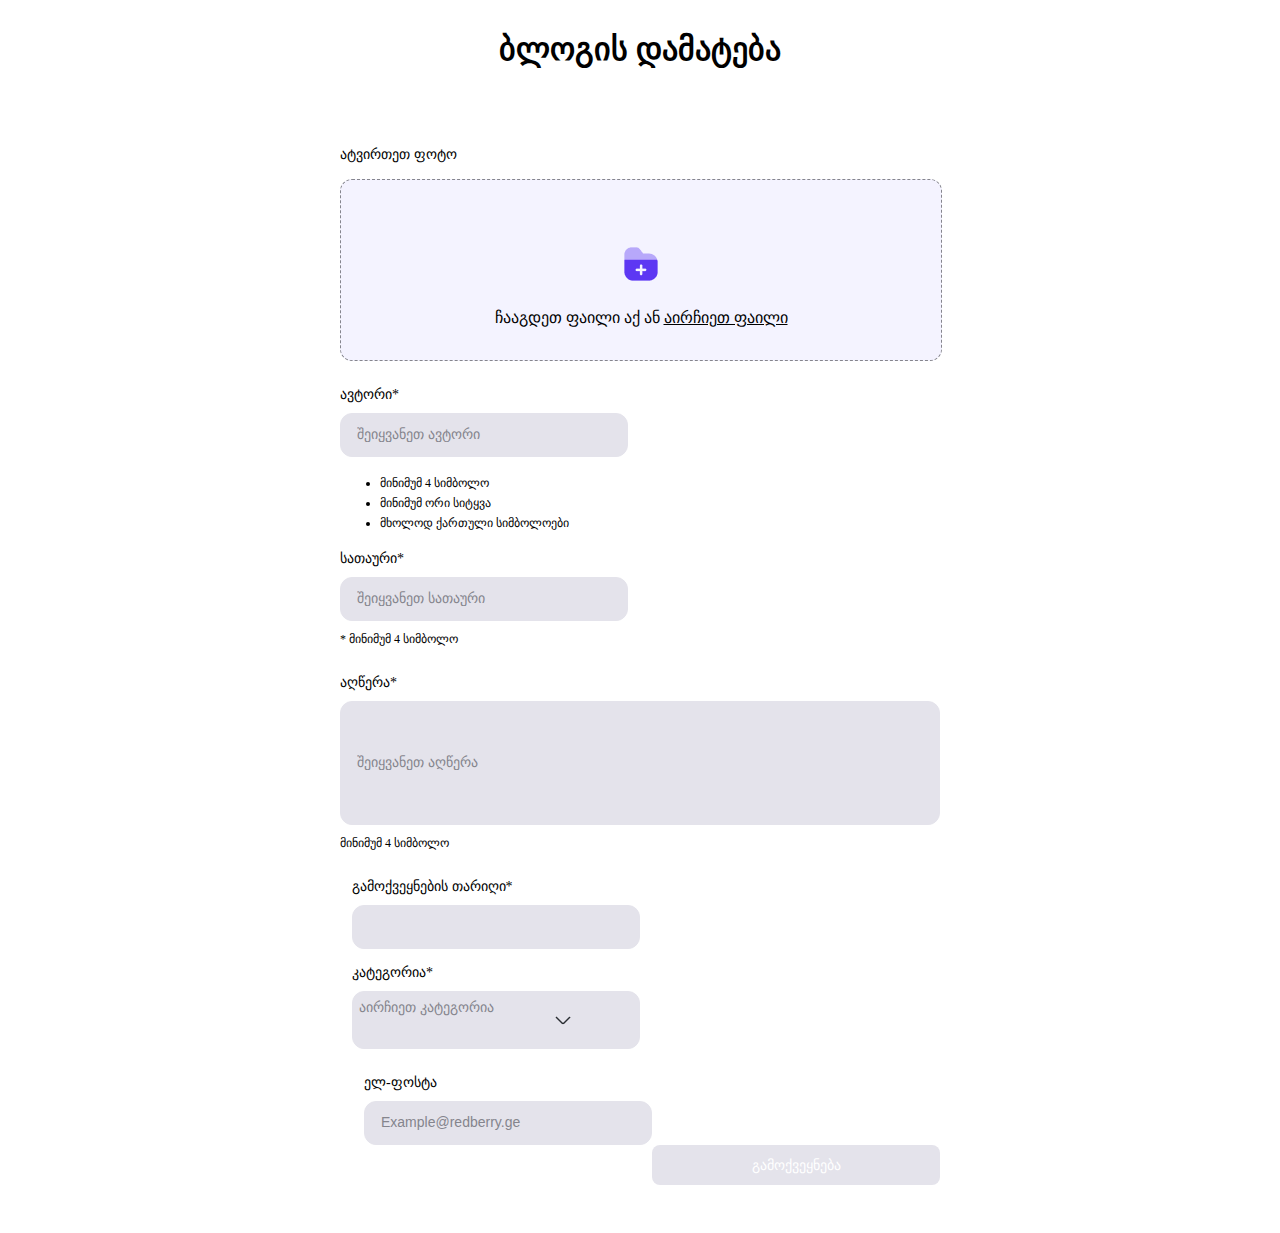
==== addBlog.html @ f6e84726 "separate pages" ====
<!DOCTYPE html>
<html lang="en">
<head>
    <meta charset="UTF-8">
    <meta name="viewport" content="width=device-width, initial-scale=1.0">
    <title>Document</title>
    <link rel="stylesheet" href="addBlogs.css">
</head>
<body>
    
<!-- სარეგისტრაციო ფორმა -->


<section class="regFormSection">
    <h1 class="addBlog">ბლოგის დამატება</h1>
    <div class="regForm">
        
    <p class="uploadImg">ატვირთეთ ფოტო</p>




    <div class="uploadImgDiv">
        <p class="imgName"></p>
        <div class="uploadIMGsection">
        <img class="folderAdd" src="./images/icons/folder-add.png" alt="">
        <label for="cardimgtops">ჩააგდეთ ფაილი აქ ან <a id="imageFileLink" class="uploadSelect" href="#">აირჩიეთ ფაილი</a></label>
        <input type="file" id="myImageInput" name="myImage" accept="image/png, image/gif, image/jpeg"/>
    </div>

    </div>









    <div class="container-fluid authorinfo">
        <div class="row">
            <div class="col-6 ">
                <p class="author">ავტორი*</p>
                <input class="focussTyle " type="text" name="" id="author" placeholder="შეიყვანეთ ავტორი">
                <div class="namerestr">

                    <ul>
                        <li class="restrictions restr1">მინიმუმ 4 სიმბოლო</li>
                        <li class="restrictions restr2">მინიმუმ ორი სიტყვა</li>
                        <li class="restrictions restr3">მხოლოდ ქართული სიმბოლოები</li>
                     
                    </ul>
                
            </div>
            </div>
           
            <div class="col-6">
                <p class="cardHeader">სათაური*</p>
                <input class="focussTyle " type="text" name="" id="cardHeader" placeholder="შეიყვანეთ სათაური">
                <p class="restrictions namerestr restr4 ">* მინიმუმ 4 სიმბოლო</p>
            </div>
        </div>
        </div>
        <div class="descriptionBox">
            <p class="descr">აღწერა*</p>
            <input class="focussTyle " type="text" name="" id="enterDescr" placeholder="შეიყვანეთ აღწერა">
        <p class="restrictions namerestr restr5">მინიმუმ 4 სიმბოლო</p>
        </div>
   




<div class="container-fluid publisDateSec">
    <div class="row ">
        <div class="col-6 ">
            <p class="publDate">გამოქვეყნების თარიღი*</p>
            <input class="focussTyle " type="text" name="" id="publDate">
        </div>

        <div class="col-6 cathegoryDiv">
            <p class="cathegory">კატეგორია*</p>
            
            <div id="cathegory">
               
                    <div class="sortBtnsDiv2">
                    
                </div>
           
                <img id="downarrow" src="./images/icons/arrow-down.png" alt="">
                <span class="choosecategory">აირჩიეთ კატეგორია</span> 
            </div>
            
        
            <div id="buttonCollectionForSelect">
                <div class="sortBtnsDivsel selectedButtonsDiv">
                    <button class="cardButtons marketsel selectedButtons">მარკეტი</button>
                    <button class=" cardButtons applsel selectedButtons">აპლიკაცია </button>
                    <button class=" cardButtons AIsel selectedButtons">ხეოვნური ინტელექტი </button>
                    <button class=" cardButtons UIsel selectedButtons">UI/UX </button>
                    <button class="cardButtons researchsel selectedButtons">კვლევა </button>
                    <button class="cardButtons figmasel selectedButtons">Figma </button>
            </div>
            


            
        </div>
       
    </div>

<div class="container-fluid publisDateSec">
    <div class="row">
        <div class="col-6">
            <p class="uploademail">ელ-ფოსტა</p>
        <input class="focussTyle " type="email" name="" id="uploademail" placeholder="Example@redberry.ge">
        <p class="restrictions namerestr restr6 ">მეილი უნდა მთავრდებოდეს @redberry.ge-ით</p>
        </div>
    </div>
</div>


</div>
</div>



<div class="publishBtnDiv">
    <button id="publishBtn">გამოქვეყნება</button>
</div>

</section>








<!-- 


<section class="cardsSection">
    <div class="container-fluid">
        <div class="row cardRows">
      
           
        </div>
    </div>
</section> -->




<script src="addBlogs.js"></script>
</body>
</html>
---- addBlogs.css ----
/* regform */
.regFormSection{
    display: flex;
    flex-direction: column;
    align-items: center;
}

.regForm{
    width: 600px;
    margin: 40px;
}
.addBlog{
font-size: 32px;
font-weight: 700;
line-height: 40px;
letter-spacing: 0em;
text-align: left;
}
.uploadImg{
    font-size: 14px;
    font-weight: 500;
    line-height: 20px;
    letter-spacing: 0em;
    text-align: left;
    
}

.uploadImgDiv{
width: 600px;
height: 180px;
top: 28px;
border-radius: 12px;
border: 1px dashed rgba(133, 133, 141, 1);
background-color: rgba(244, 243, 255, 1);
display: flex;
justify-content: center;
flex-direction: column;
align-items: center;

}

.uploadIMGsection{
    display: flex;
    justify-content: center;
flex-direction: column;
align-items: center;
}

.focussTyleSuccess{
    outline: solid 1px rgba(20, 216, 28, 1);
    background: rgba(248, 255, 248, 1) !important;
    display: block;
    border:none;
    }

    .unsuccessfulStyle{
        outline: solid 1px  rgba(234, 25, 25, 1);
        background: rgba(250, 242, 243, 1) !important;
        display: block;
        border: none
    }

.uploadSelect{
    color: black;
}

.folderAdd{
    width: 40px;
    height: 40px;
    margin-bottom: 24px;
}

.author, 
.cardHeader, 
.descr, 
.publDate,
.cathegory, 
.uploademail{
font-size: 14px;
font-weight: 500;
line-height: 20px;
letter-spacing: 0em;
text-align: left;
margin-bottom: 8px;
}


#author, 
#cardHeader, 
#publDate,
#cathegory,
#uploademail,
#enterDescr{
width: 288px;
height: 44px;
top: 260px;
border-radius: 12px;
border:solid  1px rgba(228, 227, 235, 1);
background-color: rgba(228, 227, 235, 1);
padding: 12px 16px;
/* margin-bottom: 8px; */
box-sizing: border-box;

}

input::placeholder
{
font-size: 14px;
font-weight: 400;
line-height: 20px;
letter-spacing: 0em;
text-align: start;
color: rgba(133, 133, 141, 1);
}

#publDate, 
#cathegory, 
#downarrow{
    color: rgba(133, 133, 141, 1);

}

#downarrow{
    
    width: 20px;
    height: 20px;
    margin:12px;
    
    
}


#cathegory{
font-size: 14px;
font-weight: 400;
line-height: 20px;
letter-spacing: 0em;
overflow: hidden;
padding: 6px;
display: flex;
flex-direction: row-reverse;
justify-content: space-between !important;
flex-wrap: wrap;
height: auto;
}


.restrictions{
font-size: 12px;
font-weight: 400;
line-height: 20px;
letter-spacing: 0em;
text-align: left;
margin: 0;
}

#enterDescr{
width: 600px;
height: 124px;
}


#publishBtn{
width: 288px;
height: 40px;
padding: 10px 20px;
border-radius: 8px;
gap: 10px;
font-size: 14px;
font-weight: 500;
line-height: 20px;
letter-spacing: 0em;
color: rgba(255, 255, 255, 1);
background-color: rgba(228, 227, 235, 1);
border: none;
align-self: right;
}


.publisDateSec, .authorinfo, .descriptionBox{
    margin-top: 24px;
   padding: 0  !important
}
.publisDateSec{
    padding: 0 12px !important;
    margin-top: 24px !important;

}

.namerestr{
    margin-top: 8px;
}

.publishBtnDiv{
    display: flex;
    justify-content: flex-end;
    width: 600px;
}


.focussTyle:focus{

    outline: none;
}


.restr6{
    display: none;
    color: rgba(234, 25, 25, 1);
}




#myImageInput{
    display: none
}




.cardButtons{
    display: flex;
    flex-wrap: wrap;
}


    .card-text {
        max-height: 3.5em;
        overflow: hidden;
        position: relative;
      }

      
      
      .card-text::after {
        content: '...'; 
        position: absolute;
        bottom: 0;
        right: 0;
        background-color: white; 
      }

      .seeFullText{
       text-decoration:  none;
        color: rgba(93, 55, 243, 1);
        font-size: 14px;
        font-weight: 500;
        line-height: 20px;
        letter-spacing: 0em;
        text-align: left;

      }



      

        
        .marketsel,
        .applsel,
        .AIsel,
        .UIsel,
        .researchsel,
        .figmasel{
        padding: 8px 12px ;
        border-radius: 30px;
        gap: 8px !important;
        margin: 8px ;
        color: #ffff;
        display: flex;
        flex-wrap: nowrap !important;
        height: 32px !important;
        font-family: FiraGO;
        font-size: 12px;
        font-weight: 500;
        line-height: 16px;
        letter-spacing: 0em;
        text-align: left;
      }

      .marketsel{
        background-color:rgba(255, 184, 47, 1);
   
       
       }
       

      .applsel{
        background: rgba(26, 199, 168, 1);
    }
    
    
  .AIsel{
        background: rgba(183, 31, 221, 1);
        width:auto;
    }
    
   .UIsel{
        background: rgba(220, 40, 40, 1)
    }
    
    .researchsel{
        background: rgba(96, 190, 22, 1)
    }
    
    .figmasel{
        background: rgba(26, 199, 168, 1)
    }
    


      .sortBtnsDivsel{
        max-height: 70px ;
        width: 100%;
        overflow-y: scroll;
        overflow-x: hidden;
        position: absolute;
        display: flex;
        flex-wrap: wrap;
 
      }

      
      .selectedButtonsDiv{
        display: none;
      }

      #buttonCollectionForSelect{
        position: relative;
      }

#cathegoryMother{
    position: relative;
}

        .cross{
            width: 12px;
            height: 12px;
            display: none;
        }

        .whitecross{
            width: 12px;
            height: 12px;
            display: block;
        }


        .addCardsButtons{
            display: flex;
        }

        .btns{
            display: flex;
        }

        .sortBtnsDiv2{
            display: flex;
            height: auto;
            flex-wrap: wrap;
        }
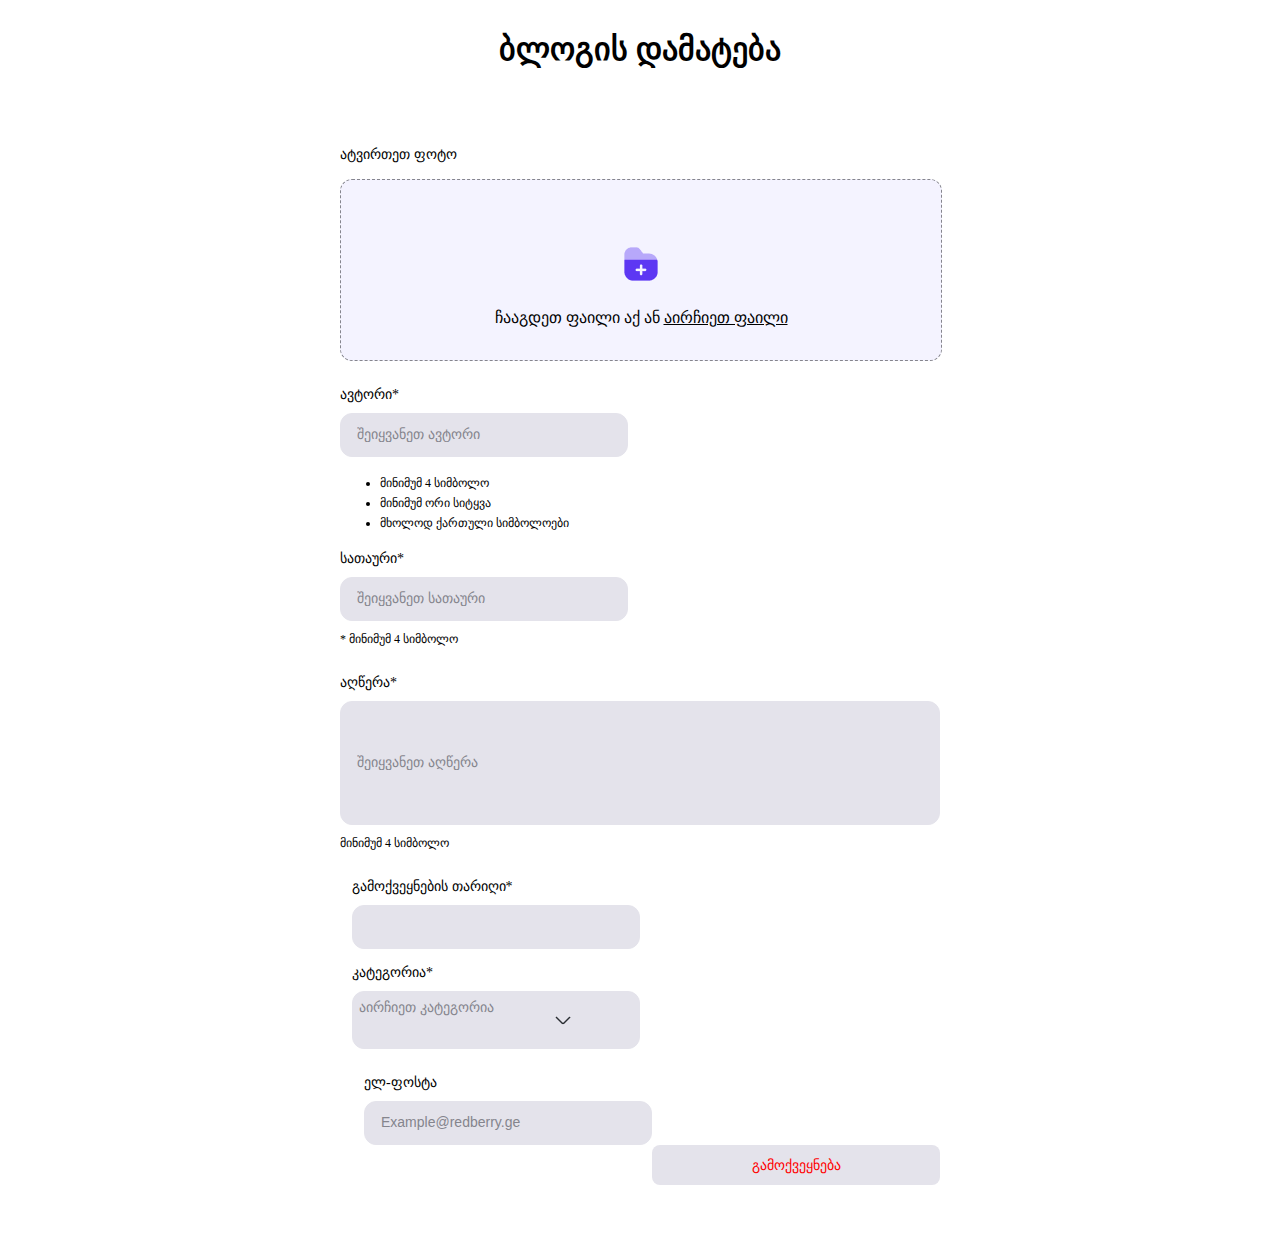
==== commit 7481ca08: "final" ====
--- a/addBlog.html
+++ b/addBlog.html
@@ -5,6 +5,7 @@
     <meta name="viewport" content="width=device-width, initial-scale=1.0">
     <title>Document</title>
     <link rel="stylesheet" href="addBlogs.css">
+    <link href="https://cdn.jsdelivr.net/npm/bootstrap@5.3.2/dist/css/bootstrap.min.css" rel="stylesheet" integrity="sha384-T3c6CoIi6uLrA9TneNEoa7RxnatzjcDSCmG1MXxSR1GAsXEV/Dwwykc2MPK8M2HN" crossorigin="anonymous">
 </head>
 <body>
     
--- a/addBlogs.css
+++ b/addBlogs.css
@@ -128,6 +128,8 @@
     
     
 }
+
+
 
 
 #cathegory{
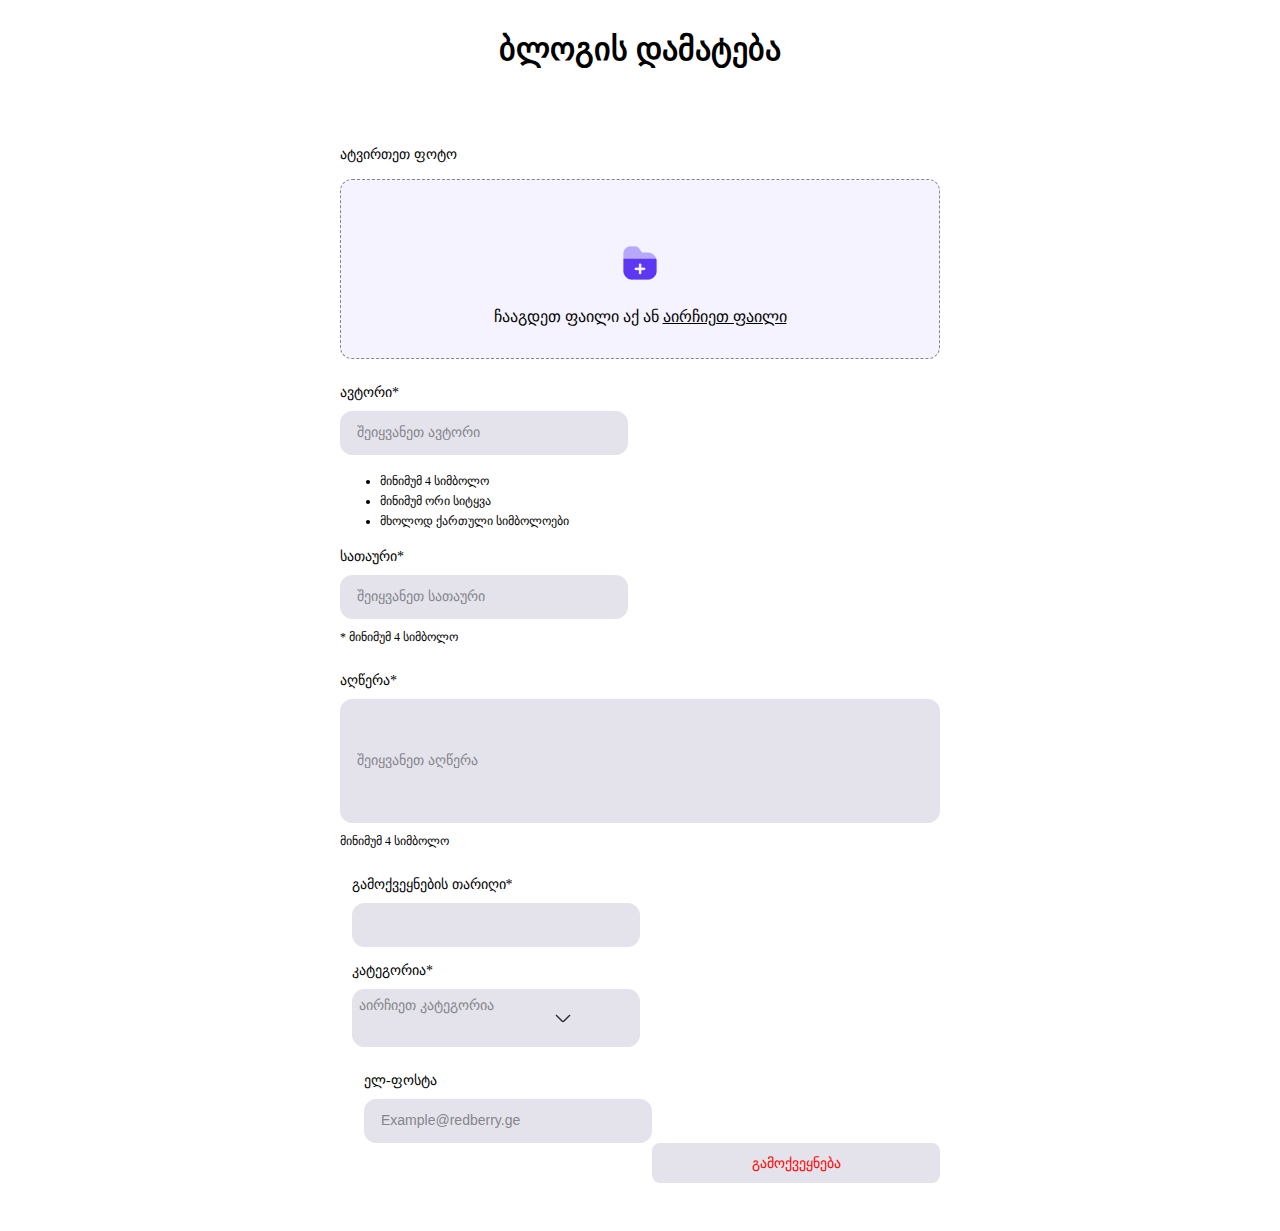
==== commit 66b46264: "final" ====
--- a/addBlog.html
+++ b/addBlog.html
@@ -34,14 +34,9 @@
 
 
 
-
-
-
-
-
     <div class="container-fluid authorinfo">
         <div class="row">
-            <div class="col-6 ">
+            <div class="col col-lg-6 col-md-6  col-sm-12">
                 <p class="author">ავტორი*</p>
                 <input class="focussTyle " type="text" name="" id="author" placeholder="შეიყვანეთ ავტორი">
                 <div class="namerestr">
@@ -56,31 +51,28 @@
             </div>
             </div>
            
-            <div class="col-6">
+            <div class="col col-lg-6 col-md-6  col-sm-12">
                 <p class="cardHeader">სათაური*</p>
                 <input class="focussTyle " type="text" name="" id="cardHeader" placeholder="შეიყვანეთ სათაური">
                 <p class="restrictions namerestr restr4 ">* მინიმუმ 4 სიმბოლო</p>
             </div>
         </div>
-        </div>
+        </div> 
         <div class="descriptionBox">
             <p class="descr">აღწერა*</p>
             <input class="focussTyle " type="text" name="" id="enterDescr" placeholder="შეიყვანეთ აღწერა">
         <p class="restrictions namerestr restr5">მინიმუმ 4 სიმბოლო</p>
-        </div>
-   
-
-
+        </div> 
 
 
 <div class="container-fluid publisDateSec">
-    <div class="row ">
-        <div class="col-6 ">
+    <div class="row DateSecsmallviewport">
+        <div class="col col-lg-6 col-md-6 col-sm-12">
             <p class="publDate">გამოქვეყნების თარიღი*</p>
             <input class="focussTyle " type="text" name="" id="publDate">
         </div>
 
-        <div class="col-6 cathegoryDiv">
+        <div class="col col-lg-6 col-md-6 col-sm-12 cathegoryDiv">
             <p class="cathegory">კატეგორია*</p>
             
             <div id="cathegory">
@@ -135,26 +127,6 @@
 
 
 
-
-
-
-
-
-<!-- 
-
-
-<section class="cardsSection">
-    <div class="container-fluid">
-        <div class="row cardRows">
-      
-           
-        </div>
-    </div>
-</section> -->
-
-
-
-
 <script src="addBlogs.js"></script>
 </body>
 </html>--- a/addBlogs.css
+++ b/addBlogs.css
@@ -1,3 +1,7 @@
+*{
+    box-sizing: border-box !important;
+}
+
 /* regform */
 .regFormSection{
     display: flex;
@@ -5,17 +9,19 @@
     align-items: center;
 }
 
+.addBlog{
+    font-size: 32px;
+    font-weight: 700;
+    line-height: 40px;
+    letter-spacing: 0em;
+    text-align: left;
+    }
+
 .regForm{
     width: 600px;
     margin: 40px;
 }
-.addBlog{
-font-size: 32px;
-font-weight: 700;
-line-height: 40px;
-letter-spacing: 0em;
-text-align: left;
-}
+
 .uploadImg{
     font-size: 14px;
     font-weight: 500;
@@ -39,12 +45,38 @@
 
 }
 
+
+
+
+
 .uploadIMGsection{
     display: flex;
     justify-content: center;
 flex-direction: column;
 align-items: center;
 }
+.folderAdd{
+    width: 40px;
+    height: 40px;
+    margin-bottom: 24px;
+}
+
+.uploadSelect{
+    color: black;
+}
+
+
+#myImageInput{
+    display: none
+}
+
+
+.publisDateSec, .authorinfo, .descriptionBox{
+    margin-top: 24px;
+   padding: 0  !important
+}
+
+
 
 .focussTyleSuccess{
     outline: solid 1px rgba(20, 216, 28, 1);
@@ -53,6 +85,8 @@
     border:none;
     }
 
+   
+    
     .unsuccessfulStyle{
         outline: solid 1px  rgba(234, 25, 25, 1);
         background: rgba(250, 242, 243, 1) !important;
@@ -60,15 +94,7 @@
         border: none
     }
 
-.uploadSelect{
-    color: black;
-}
-
-.folderAdd{
-    width: 40px;
-    height: 40px;
-    margin-bottom: 24px;
-}
+
 
 .author, 
 .cardHeader, 
@@ -179,10 +205,6 @@
 }
 
 
-.publisDateSec, .authorinfo, .descriptionBox{
-    margin-top: 24px;
-   padding: 0  !important
-}
 .publisDateSec{
     padding: 0 12px !important;
     margin-top: 24px !important;
@@ -214,9 +236,7 @@
 
 
 
-#myImageInput{
-    display: none
-}
+
 
 
 
@@ -336,23 +356,6 @@
     position: relative;
 }
 
-        .cross{
-            width: 12px;
-            height: 12px;
-            display: none;
-        }
-
-        .whitecross{
-            width: 12px;
-            height: 12px;
-            display: block;
-        }
-
-
-        .addCardsButtons{
-            display: flex;
-        }
-
         .btns{
             display: flex;
         }
@@ -361,4 +364,48 @@
             display: flex;
             height: auto;
             flex-wrap: wrap;
+        }
+
+
+        @media screen and (max-width:770px){
+            body{
+                overflow-x:hidden !important ;
+            }
+            .descriptionBox, .regForm{
+                width: 100% !important;
+                box-sizing: border-box !important;
+                padding: 10px;
+                margin: 0;
+            }
+        
+            .publishBtnDiv{
+                width: 100vw !important;
+                display: flex !important;
+                justify-content: center !important;
+                margin: 10px 0;
+            }
+        
+            .uploadIMGsection{
+                font-size: 10px !important;
+            }
+        
+            .focussTyle, .cathegoryDiv,.uploadImgDiv, .cathegory, .publishBtnDiv, .choosecategory {
+                max-width: 248px !important;
+                box-sizing: border-box !important;
+                margin: 10px;
+            }
+        
+            #cathegory{
+               width: 100% !important
+            }
+            .regForm, .col-sm-12, .descriptionBox, .DateSecsmallviewport, .publisDateSec{
+                display: flex;
+                flex-direction: column;
+                justify-content: center;
+                align-items: center;
+            }
+        
+            .addBlog{
+                margin: 10px;
+            }
         }